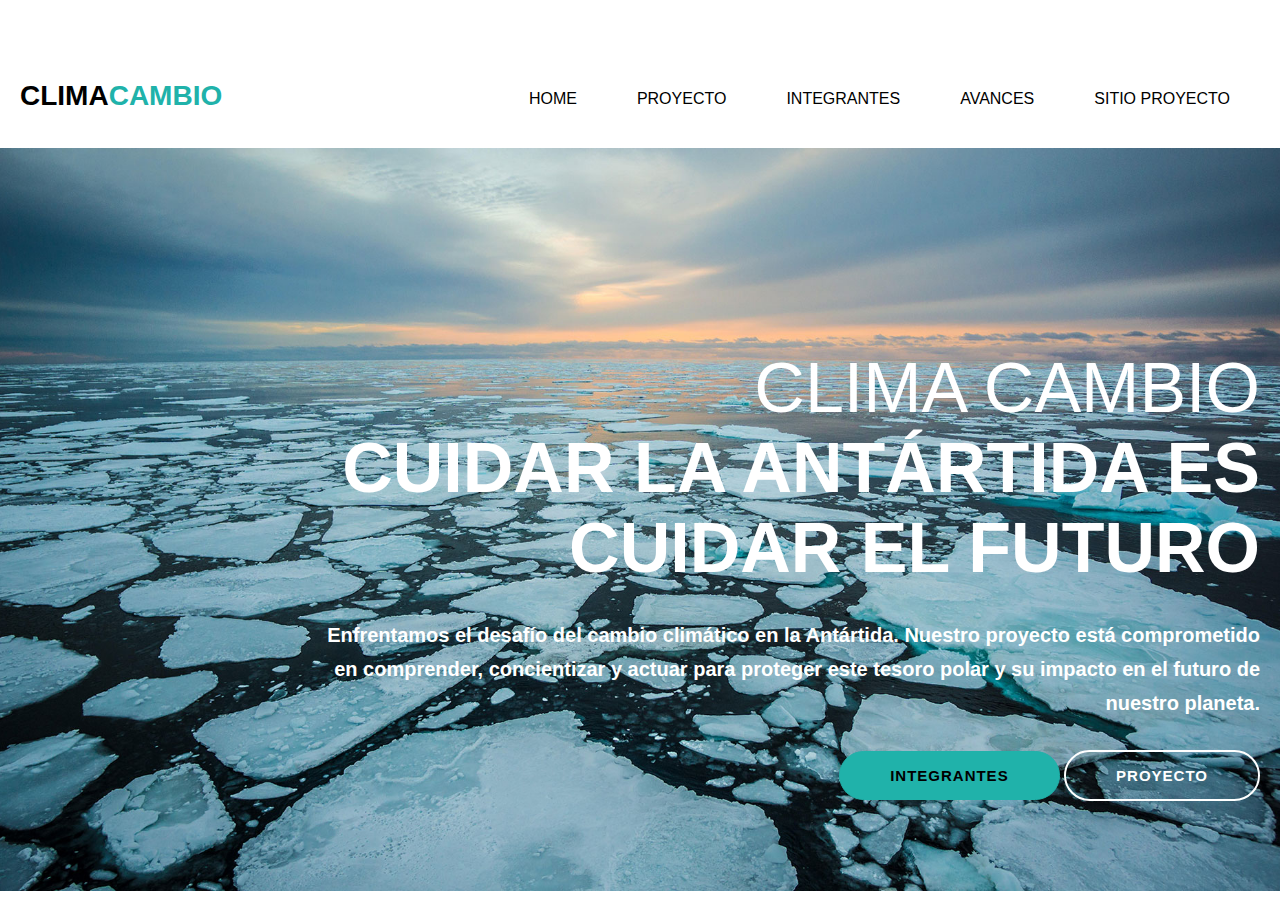
==== index.html @ 23a6c1e2 "Primer commit" ====
<!DOCTYPE html>
<html lang="en">
<head>
  <meta charset="UTF-8">
  <meta name="viewport" content="width=device-width, initial-scale=1.0">
  <link rel="stylesheet" href="css/style.css">
  <link rel="stylesheet" media="screen and (max-width:768px)" href="css/mobile.css">
  <link
    rel="stylesheet"
    href="https://cdnjs.cloudflare.com/ajax/libs/animate.css/4.1.1/animate.min.css"
  />
  <title>Clima Cambio | Bienvenida</title>
</head>
<body>

  <header id="mainheader">
    <nav id="mainnavbar">
      <div class="container">
        <h1 class="logo"><a href="index.html" >CLIMA<span>CAMBIO</span></a> </h1>
        <ul>
          <li><a class="current" href="index.html">Home</a></li>
          <li><a href="acerca.html">Proyecto</a></li>
          <li><a href="services.html">Integrantes</a></li>
          <li><a href="avances.html">Avances</a></li>
          <li><a href="sitio.html">Sitio proyecto</a></li>
        </ul>
      </div>
    </nav>
    <div id="showcase">
      <div class="container">
        <h1 class="display-1"><span>CLIMA CAMBIO</span> <br>Cuidar la Antártida es cuidar el futuro </h1>
        <p class="large"><strong>Enfrentamos el desafío del cambio climático en la Antártida. Nuestro proyecto está comprometido en comprender, concientizar y actuar para proteger este tesoro polar y su impacto en el futuro de nuestro planeta.</strong></p>
        <div class="showcase-row">
          <a href="services.html" class="btn btn-light">Integrantes</a>
          <a href="acerca.html" class="btn btn-outline">Proyecto</a>
        </div>
      </div>
    </div>
  </header>

</body>
</html>
---- css/style.css ----
* {
  margin: 0;
  padding: 0;
  box-sizing: border-box;
}


html,
body {
  font-family: 'Montserrat', sans-serif;
}

h1 { font-size: 2.5rem; }
h2 { 
  font-size: 2rem; 
  font-weight: 300;
}

p {
  font-size: 1rem;
  margin: 10px 0;
  line-height: 1.7em;
}

a { text-decoration: none; }


.container {
  margin: auto;
  max-width: 1300px;
  overflow: auto;
  padding: 0 20px;
}

.large { font-size: 1.25rem; }

.display-1 { 
  font-size: 70px; 
  text-transform: uppercase;
}

.btn {
  display: inline-block;
  font-size: 15px;
  padding: 15px 50px;
  cursor: pointer;
  font-weight: bold;
  letter-spacing: 1px;
  border-radius: 30px;
}

.btn-light {
  background: lightseagreen;
  border: 1px solid lightseagreen
  
}

.btn-outline {
  border: 2px solid #fff;
  color: #fff;
}

.btn-dark {
  background: #6C757D;
  border: 1px solid #6C757D;
  color: #fff;
}

form label {
  display: inline-block;
  margin-bottom: 0.5rem;
}

form .form-group {
  margin-bottom: 1rem;
}

form .form-control {
  display: block;
  width: 100%;
  padding: 0.375rem 0.7rem;
  font-size: 1rem;
  line-height: 1.5;
  color: #000;
  background-color: #F2F3F6;
  background-clip: padding-box;
  border: 1px solid #F2F3F6;
  border-radius: 0.25rem;
}


#mainheader {
  height: 100vh;
  padding-top: 50px;
}

#bodyheader {
  height: 20vh;
  padding-top: 50px;
}


#mainnavbar {
  overflow: auto;
}

#mainnavbar a {
  color: #000000;
}

#navbar {
  background: lightseagreen;
  color: #fff;
  overflow: auto;
}

#navbar a {
  color: #fff;
}

#mainnavbar .logo,
#navbar .logo {
  float: left;
  padding-top: 30px;
  font-size: 28px;
  text-transform: uppercase;
}

#mainheader .logo a {
  color: #000;
}

#mainheader .logo span {
  color: lightseagreen;
}

#bodyheader .logo span {
  color: #6C757D;
}

#mainnavbar ul,
#navbar ul {
  list-style: none;
  float: right;
  text-transform: uppercase;
}

#mainnavbar ul li,
#navbar ul li {
  float: left;
}

#mainnavbar ul li a,
#navbar ul li a {
  display: block;
  padding: 40px 30px;
  text-align: center;
}

#navbar ul li a:hover,
#navbar ul li a.current {
  background: #6C757D;
}


#showcase {
  background: url('../img/deshielo.jpg');
  background-repeat: no-repeat;
  background-size: cover;
  background-position: center;
  text-align: right;
  padding-top: 200px;
  padding-bottom: 90px;
  color: #fff;
}

#showcase h1 {
  padding-left: 300px;
}

#showcase h1 span {
  font-weight: 300;
}

#showcase p {
  padding-left: 300px;
  padding-top: 20px;
  padding-bottom: 20px;
}

#showcase .btn {
  text-transform: uppercase;
}


#about {
  color: #091726;
  height: 70vh;
  padding-top: 50px;
}

#about h2 {
  padding-bottom: 20px;
}

#about p {
  padding-bottom: 20px;
}

.about-left {
  float: left;
  width: 50%;
  padding-right: 40px;
}

.about-left .large {
  font-weight: 500;
}

.about-right {
  float: right;
  width: 50%;
  padding-left: 40px;
}


#services {
  height: 70vh;
  padding-top: 50px;
}

#services h2 {
  padding-bottom: 50px;
}

.services-box {
  float: left;
  width: 25%;
  padding: 20px;
}

.services-box img {
  width: 100%;
  padding-bottom: 20px;
}

.services-box a{
    color: black; /* Puedes elegir el color que desees, en este caso, se utiliza negro (#000) */
    text-decoration: none; /* Elimina el subrayado predeterminado de los enlaces */
}
.services-box a:hover {
  color: gray; /* Puedes cambiar el color de "hover" según tus preferencias */
}

#contact {
  height: 70vh;
  padding-top: 50px;
}

#contact h2 {
  padding-bottom: 20px;
}

#contact form {
  width: 40%;
  margin: 0 auto;
}

#contact .btn {
  width: 100%;
  border-radius: 5px;
}


#mainfooter {
  background: #6C757D;
  text-align: center;
  padding-top:40px;
  height: 10vh;
  
}

a {
  color: #000; /* Puedes elegir el color que desees, en este caso, se utiliza negro (#000) */
  text-decoration: none; /* Elimina el subrayado predeterminado de los enlaces */
}
a:hover {
  color: white; /* Puedes cambiar el color de "hover" según tus preferencias */
}
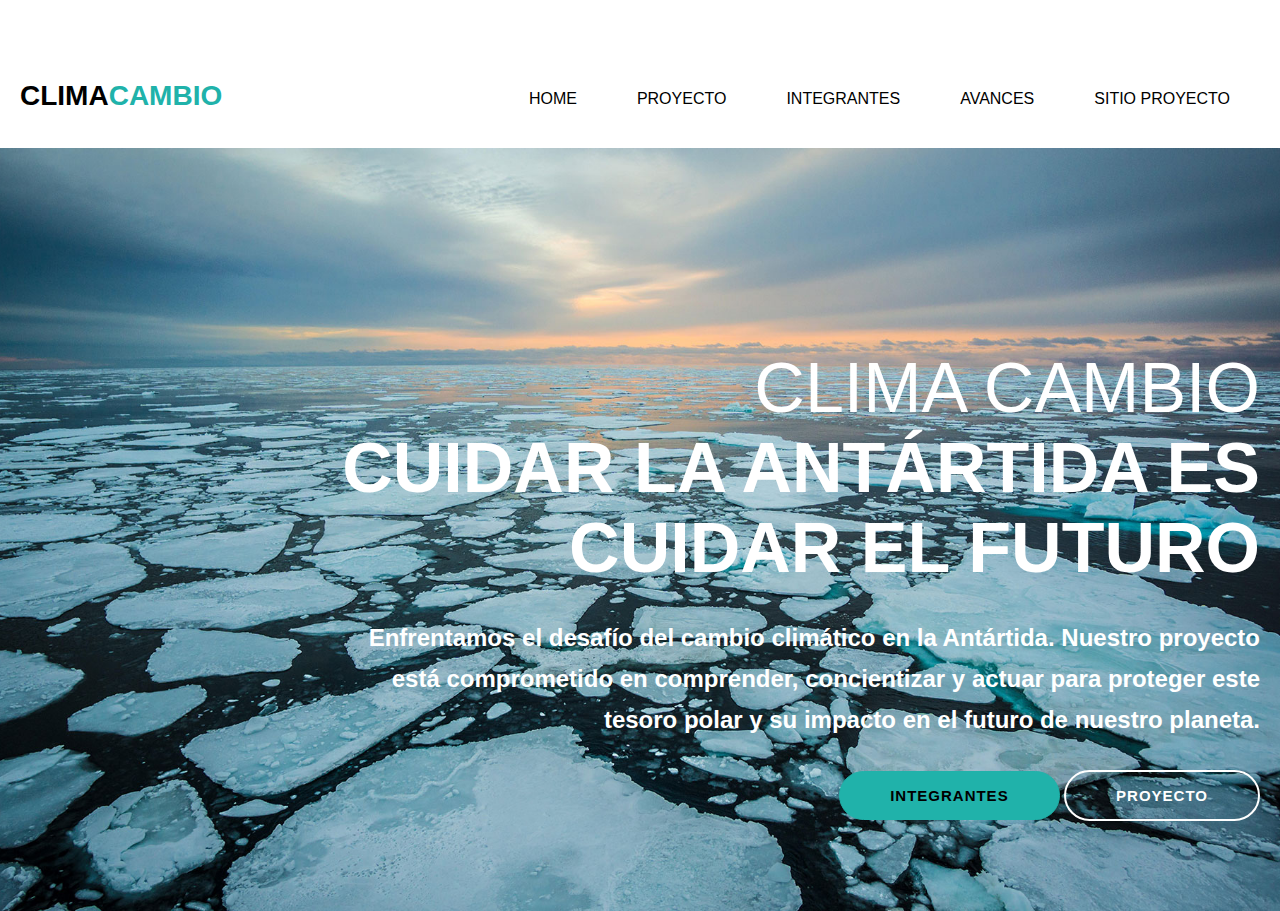
==== commit 0a94196e: "logos" ====
--- a/index.html
+++ b/index.html
@@ -10,6 +10,7 @@
     href="https://cdnjs.cloudflare.com/ajax/libs/animate.css/4.1.1/animate.min.css"
   />
   <title>Clima Cambio | Bienvenida</title>
+  <link rel="icon" href="img/LogoCC.png" type="image/x-icon">
 </head>
 <body>
 
--- a/css/style.css
+++ b/css/style.css
@@ -33,7 +33,9 @@
   padding: 0 20px;
 }
 
-.large { font-size: 1.25rem; }
+.large { 
+  font-size: 1.50rem; 
+}
 
 .display-1 { 
   font-size: 70px; 
@@ -53,7 +55,6 @@
 .btn-light {
   background: lightseagreen;
   border: 1px solid lightseagreen
-  
 }
 
 .btn-outline {
@@ -202,16 +203,19 @@
 
 #about h2 {
   padding-bottom: 20px;
+  font-size: 33px;
 }
 
 #about p {
   padding-bottom: 20px;
+  font-size: 20px;
 }
 
 .about-left {
   float: left;
   width: 50%;
   padding-right: 40px;
+  
 }
 
 .about-left .large {
@@ -244,13 +248,16 @@
   width: 100%;
   padding-bottom: 20px;
 }
-
+.services-box p{
+  color: black;
+  text-align: center;
+}
 .services-box a{
-    color: black; /* Puedes elegir el color que desees, en este caso, se utiliza negro (#000) */
-    text-decoration: none; /* Elimina el subrayado predeterminado de los enlaces */
+    color: black; 
+    text-decoration: none; 
 }
 .services-box a:hover {
-  color: gray; /* Puedes cambiar el color de "hover" según tus preferencias */
+  color: gray; 
 }
 
 #contact {
@@ -282,9 +289,10 @@
 }
 
 a {
-  color: #000; /* Puedes elegir el color que desees, en este caso, se utiliza negro (#000) */
-  text-decoration: none; /* Elimina el subrayado predeterminado de los enlaces */
+  color: #000;
+  text-decoration: none;
 }
 a:hover {
-  color: white; /* Puedes cambiar el color de "hover" según tus preferencias */
-}+  color: white;
+}
+
